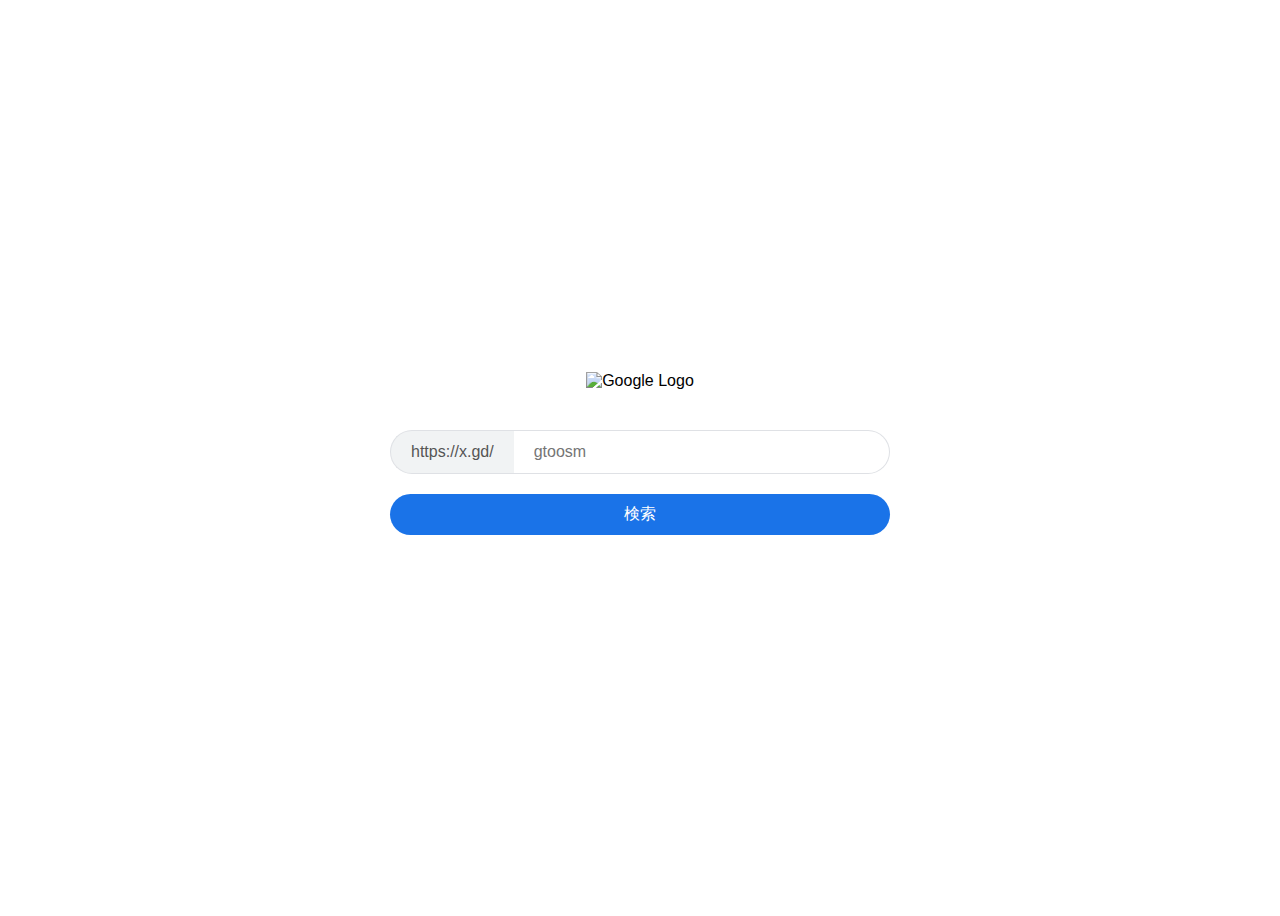
==== index.html @ e7942a5f "Update index.html" ====
<!DOCTYPE html>
<html lang="ja">
<head>
    <meta charset="UTF-8">
    <title>変なメモ - Google風</title>
    <meta name="viewport" content="width=device-width, initial-scale=1.0"> <!-- ビューポートの設定 -->
    <style>
        body {
            font-family: Arial, sans-serif;
            background-color: #fff;
            display: flex;
            min-height: 100vh;
            justify-content: center;
            align-items: center;
            padding: 10px; /* スマホでの余白調整 */
            box-sizing: border-box;
        }
        .container {
            text-align: center;
            width: 100%;
            max-width: 600px; /* 最大幅を広く設定 */
        }
        .logo {
            margin-bottom: 40px;
        }
        .logo img {
            width: 200px; /* ロゴのサイズ調整 */
            height: auto;
        }
        .search-box {
            display: flex;
            flex-direction: column;
            align-items: center;
        }
        .input-group {
            display: flex;
            width: 100%;
            max-width: 500px;
            margin-bottom: 20px;
        }
        .input-prefix {
            display: flex;
            align-items: center;
            padding: 12px 20px;
            background-color: #f1f3f4;
            border: 1px solid #dfe1e5;
            border-right: none;
            border-radius: 24px 0 0 24px;
            font-size: 16px;
            color: #555;
        }
        .input-suffix {
            flex: 1;
            padding: 12px 20px;
            border: 1px solid #dfe1e5;
            border-left: none;
            border-radius: 0 24px 24px 0;
            font-size: 16px;
            outline: none;
            box-sizing: border-box;
        }
        .input-suffix:focus {
            border-color: #1a73e8;
            box-shadow: 0 1px 6px rgba(32,33,36,0.28);
        }
        button {
            width: 100%;
            max-width: 500px;
            padding: 10px;
            background-color: #1a73e8;
            border: none;
            border-radius: 24px;
            color: #fff;
            font-size: 16px;
            cursor: pointer;
            margin-bottom: 10px;
            transition: background-color 0.3s;
        }
        button:hover {
            background-color: #1669c1;
        }
        /* メディアクエリを使用してさらに調整 */
        @media (max-width: 600px) {
            .logo img {
                width: 150px;
            }
            .input-group {
                max-width: 100%;
            }
            .input-prefix, .input-suffix {
                font-size: 14px;
                padding: 10px 15px;
            }
            button {
                font-size: 14px;
                padding: 8px;
            }
        }
    </style>
</head>
<body>

<div class="container">
    <div class="logo">
        <!-- Googleのロゴを使用する場合は適切な画像URLに変更してください -->
        <img src="https://www.google.com/images/branding/googlelogo/2x/googlelogo_color_272x92dp.png" alt="Google Logo">
    </div>
    <div class="search-box">
        <div class="input-group">
            <span class="input-prefix">https://x.gd/</span>
            <input type="text" id="urlSuffix" class="input-suffix" placeholder="gtoosm">
        </div>
        <button onclick="checkAndRedirect()">検索</button>
    </div>
</div>

<script>
    function checkAndRedirect() {
        const baseURL = "https://x.gd/";
        const correctSuffix = "gtoosm"; // 正しいURLの末尾部分
        const userInput = document.getElementById("urlSuffix").value.trim();

        if (userInput === "") {
            alert("末尾部分を入力してください。");
            return;
        }

        if (userInput === correctSuffix) {
            // 正しい場合、指定のURLにジャンプ
            window.location.href = baseURL + userInput;
        } else {
            // 間違っている場合、ポップアップを表示
            alert("イナイのXにヒントがあるかも！");
        }
    }

    // ページロード時に正しいURLが入力されている場合、自動的にリダイレクト
    window.onload = function() {
        const baseURL = "https://x.gd/";
        const correctURL = baseURL + "gtoosm";
        if (window.location.href === correctURL) {
            // ここにリダイレクト先の処理を追加（必要に応じて）
            // 例: ページの内容を変更するなど
            console.log("正しいURLにアクセスしました。");
        }
    };
</script>

</body>
</html>
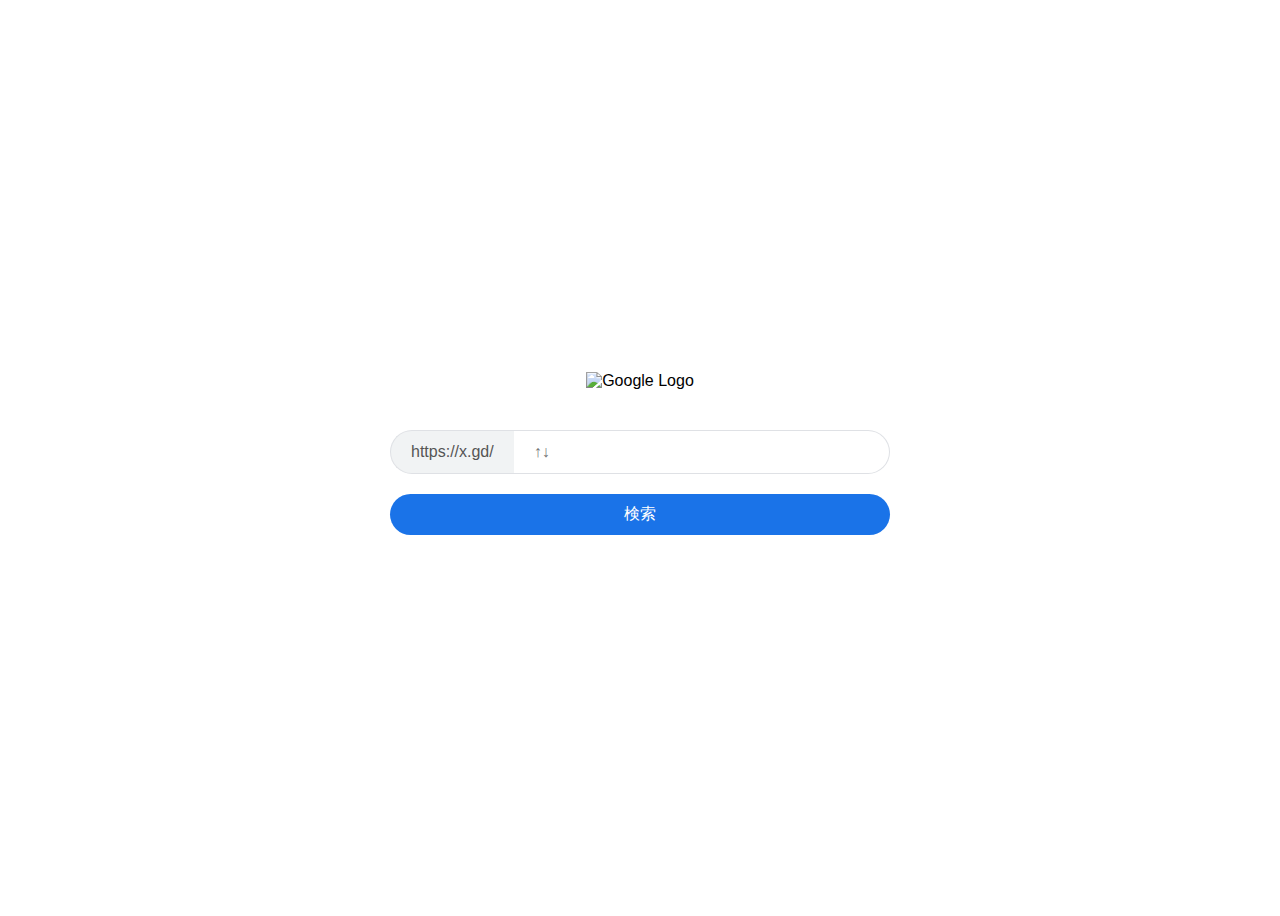
==== commit 8c203bcf: "Update index.html" ====
--- a/index.html
+++ b/index.html
@@ -108,7 +108,7 @@
     <div class="search-box">
         <div class="input-group">
             <span class="input-prefix">https://x.gd/</span>
-            <input type="text" id="urlSuffix" class="input-suffix" placeholder="gtoosm">
+            <input type="text" id="urlSuffix" class="input-suffix" placeholder="↑↓">
         </div>
         <button onclick="checkAndRedirect()">検索</button>
     </div>
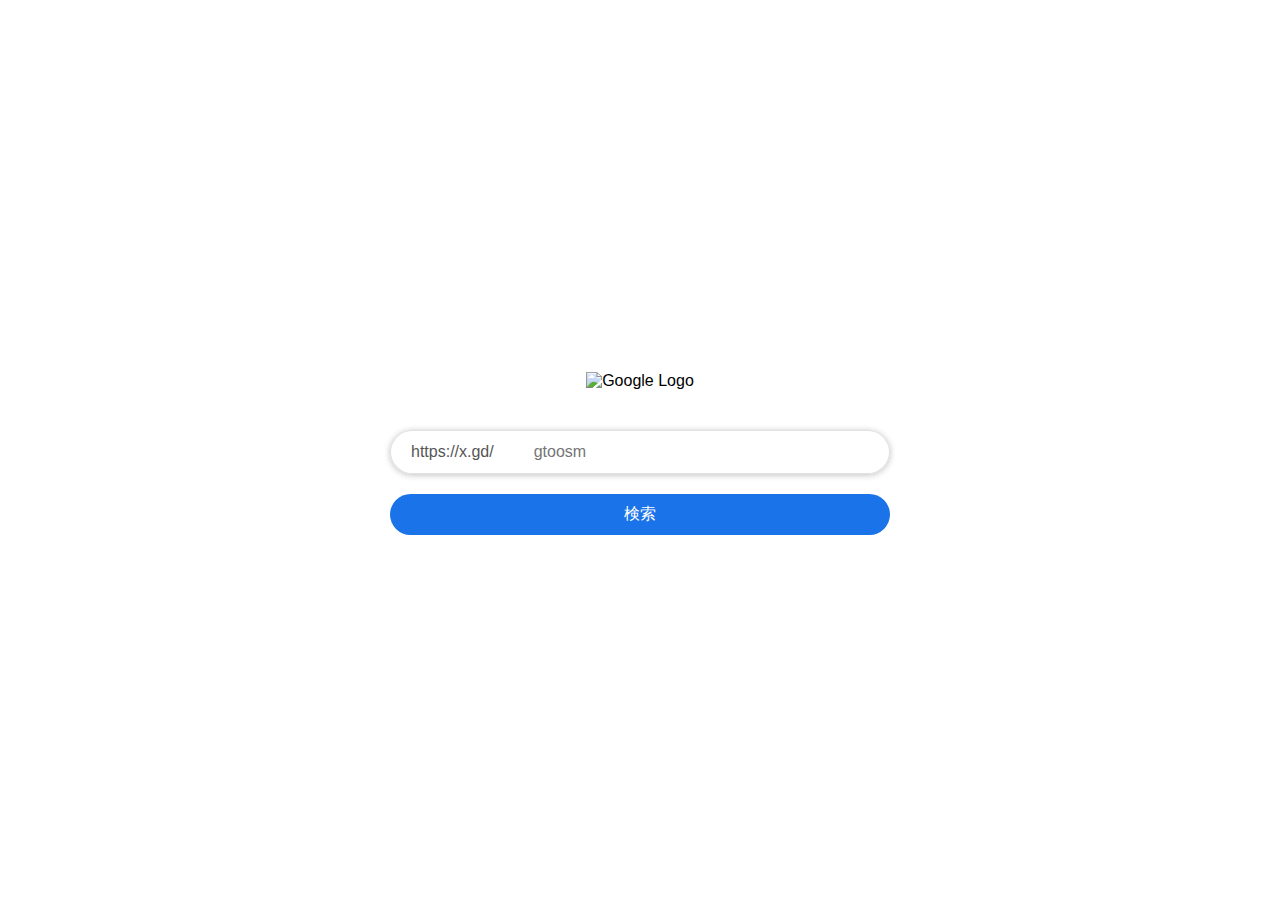
==== commit 37087ed6: "Update index.html" ====
--- a/index.html
+++ b/index.html
@@ -37,12 +37,15 @@
             width: 100%;
             max-width: 500px;
             margin-bottom: 20px;
+            background-color: #fff; /* 全体の背景を白に設定 */
+            border-radius: 24px;
+            box-shadow: 0 1px 6px rgba(32,33,36,0.28);
         }
         .input-prefix {
             display: flex;
             align-items: center;
             padding: 12px 20px;
-            background-color: #f1f3f4;
+            background-color: #fff; /* 背景を白に変更 */
             border: 1px solid #dfe1e5;
             border-right: none;
             border-radius: 24px 0 0 24px;
@@ -58,6 +61,7 @@
             font-size: 16px;
             outline: none;
             box-sizing: border-box;
+            background-color: #fff; /* 入力部分の背景を白に設定 */
         }
         .input-suffix:focus {
             border-color: #1a73e8;
@@ -108,7 +112,7 @@
     <div class="search-box">
         <div class="input-group">
             <span class="input-prefix">https://x.gd/</span>
-            <input type="text" id="urlSuffix" class="input-suffix" placeholder="↑↓">
+            <input type="text" id="urlSuffix" class="input-suffix" placeholder="gtoosm">
         </div>
         <button onclick="checkAndRedirect()">検索</button>
     </div>
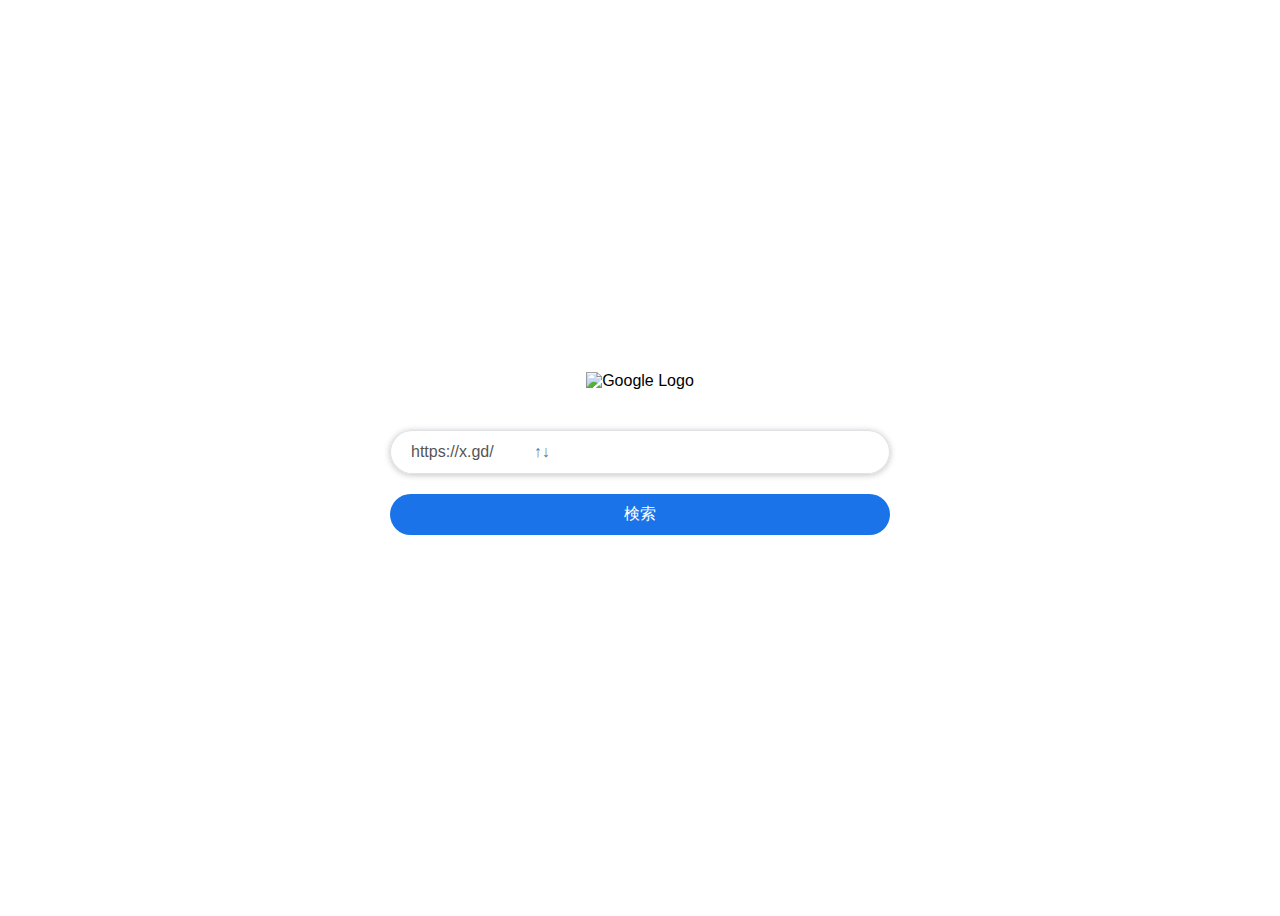
==== commit 984bf53c: "Update index.html" ====
--- a/index.html
+++ b/index.html
@@ -107,12 +107,12 @@
 <div class="container">
     <div class="logo">
         <!-- Googleのロゴを使用する場合は適切な画像URLに変更してください -->
-        <img src="https://www.google.com/images/branding/googlelogo/2x/googlelogo_color_272x92dp.png" alt="Google Logo">
+        <img src="g171.png" alt="Google Logo">
     </div>
     <div class="search-box">
         <div class="input-group">
             <span class="input-prefix">https://x.gd/</span>
-            <input type="text" id="urlSuffix" class="input-suffix" placeholder="gtoosm">
+            <input type="text" id="urlSuffix" class="input-suffix" placeholder="↑↓">
         </div>
         <button onclick="checkAndRedirect()">検索</button>
     </div>
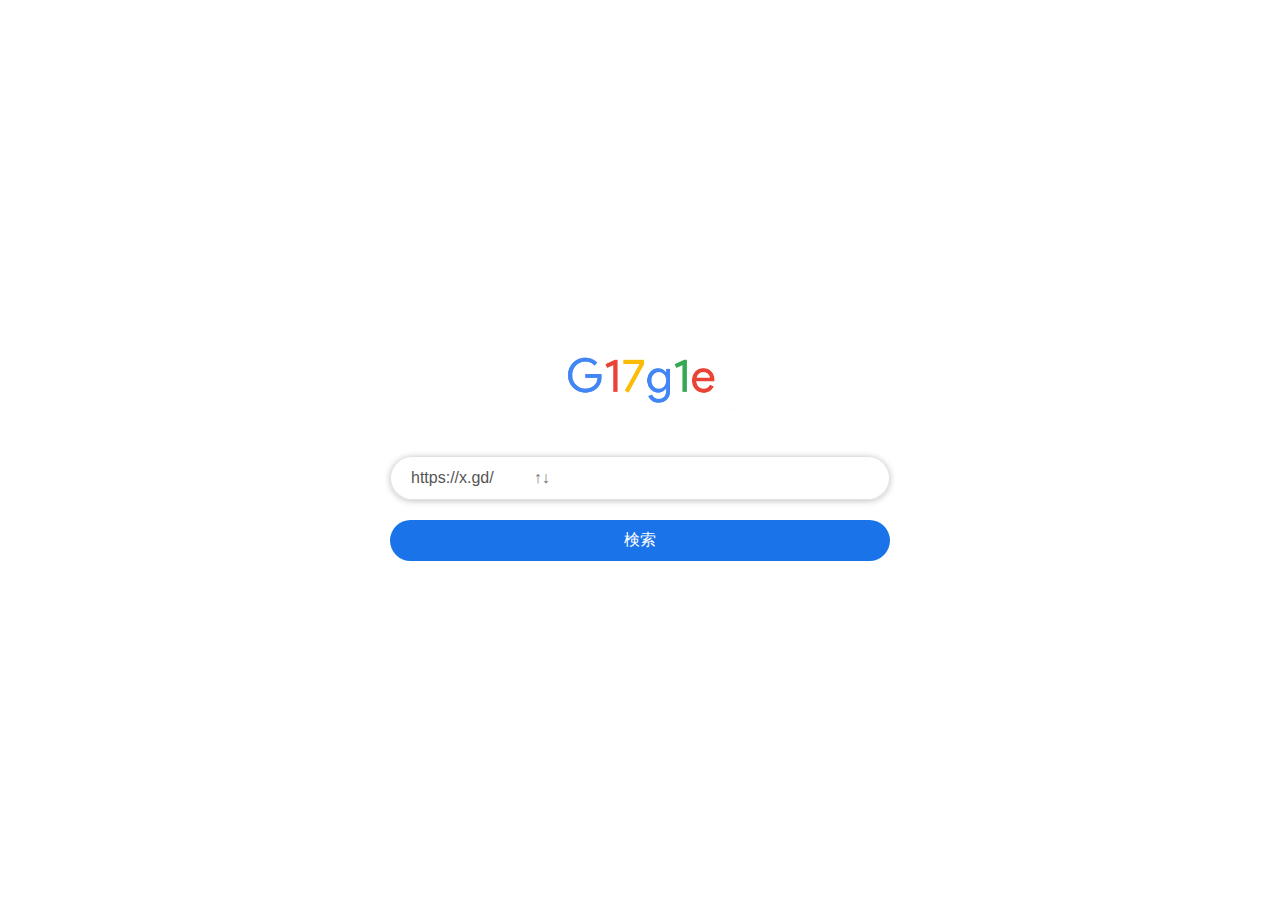
==== commit 753edcb5: "Update index.html" ====
--- a/index.html
+++ b/index.html
@@ -148,7 +148,34 @@
             console.log("正しいURLにアクセスしました。");
         }
     };
+
+    // 入力履歴を保持する変数
+    let inputHistory = [];
+
+    // キーボード入力イベントを監視
+    document.addEventListener('keydown', (event) => {
+        const maxHistoryLength = 2;
+
+        // 入力履歴を更新
+        inputHistory.push(event.key);
+        if (inputHistory.length > maxHistoryLength) {
+            inputHistory.shift();
+        }
+    });
+
+    // 検索ボタンを押下した際の処理
+    const searchButton = document.getElementById('searchButton');
+    searchButton.addEventListener('click', () => {
+        // 履歴が "↑↓" の場合にポップアップを表示
+        if (inputHistory.join('') === 'ArrowUpArrowDown') {
+            alert('↑↓を別な言葉に変換しよう');
+            inputHistory = []; // 履歴をクリア
+        } else {
+            alert('通常の検索処理を行います。'); // 通常の検索処理
+        }
+    });
 </script>
+
 
 </body>
 </html>
